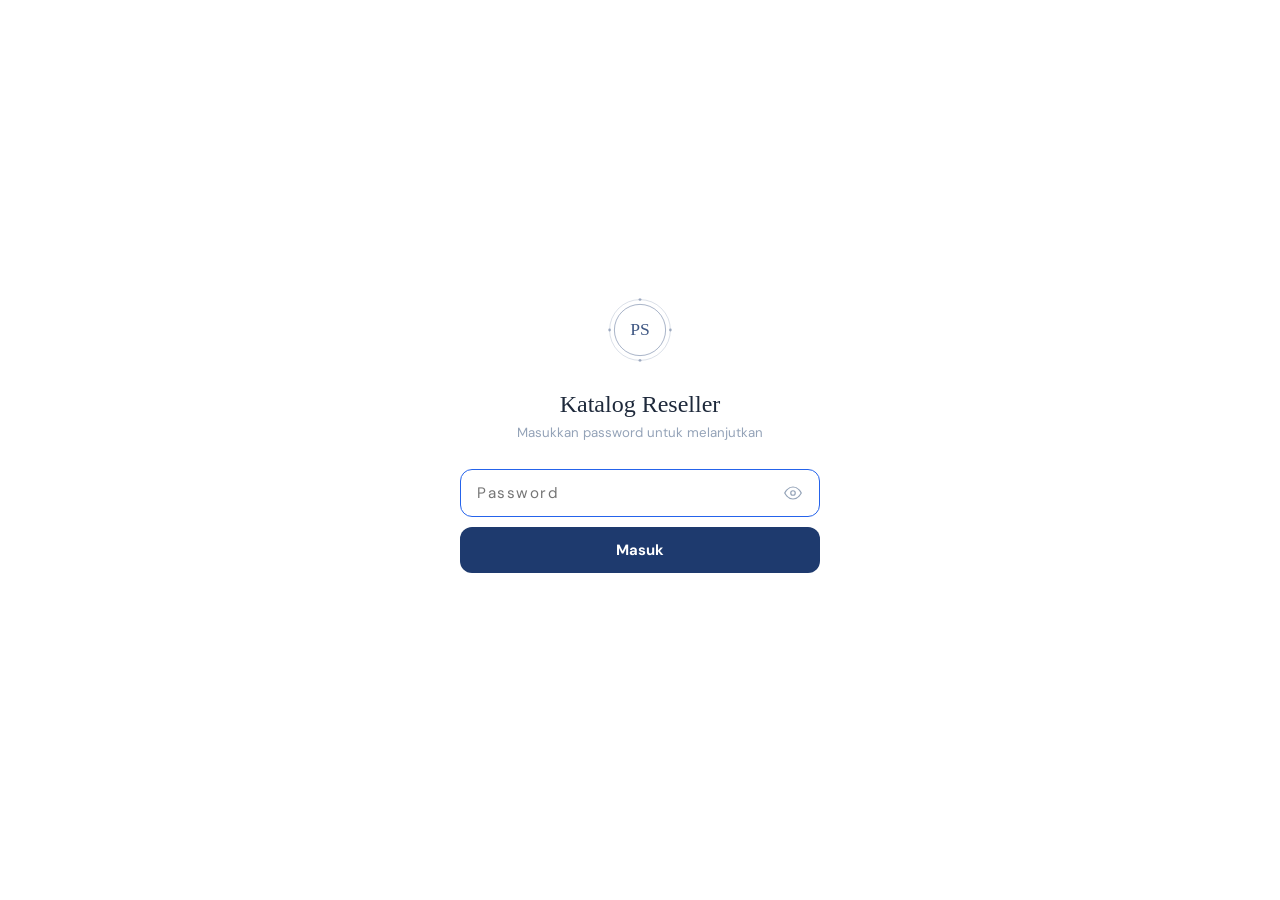
==== reseller.html @ 009b9d59 "Add files via upload" ====
<!DOCTYPE html>
<html lang="id">
<head>
  <meta charset="UTF-8">
  <meta name="viewport" content="width=device-width, initial-scale=1.0">
  <title>Katalog Reseller – Pustaka Salafiyah</title>
  <link rel="preconnect" href="https://fonts.googleapis.com">
  <link rel="preconnect" href="https://fonts.gstatic.com" crossorigin>
  <link href="https://fonts.googleapis.com/css2?family=DM+Sans:wght@400;500;600;700;800&display=swap" rel="stylesheet">
  <link rel="stylesheet" href="style.css">
</head>
<body class="catalog-page reseller-page">

<!-- Password Gate -->
<div class="pw-gate" id="pwGate">
  <div class="pw-box">
    <div class="pw-logo">
      <svg viewBox="0 0 80 80" fill="none" width="64" height="64">
        <circle cx="40" cy="40" r="38" stroke="#1E3A6E" stroke-width="0.8" opacity="0.25"/>
        <circle cx="40" cy="40" r="32" stroke="#1E3A6E" stroke-width="1.2" opacity="0.4"/>
        <circle cx="40" cy="2"  r="1.8" fill="#1E3A6E" opacity="0.35"/>
        <circle cx="40" cy="78" r="1.8" fill="#1E3A6E" opacity="0.35"/>
        <circle cx="2"  cy="40" r="1.8" fill="#1E3A6E" opacity="0.35"/>
        <circle cx="78" cy="40" r="1.8" fill="#1E3A6E" opacity="0.35"/>
        <text x="40" y="46" font-family="Georgia, serif" font-size="22"
          text-anchor="middle" fill="#1E3A6E" opacity="0.85">PS</text>
      </svg>
    </div>
    <p class="pw-title">Katalog Reseller</p>
    <p class="pw-sub">Masukkan password untuk melanjutkan</p>
    <div class="pw-input-wrap">
      <input class="pw-input" type="password" id="pwInput"
        placeholder="Password" autocomplete="current-password">
      <button class="pw-toggle" id="pwToggle" type="button" aria-label="Tampilkan password">
        <svg id="eyeIcon" viewBox="0 0 24 24" fill="none" width="18" height="18">
          <path d="M1 12s4-8 11-8 11 8 11 8-4 8-11 8-11-8-11-8z"
            stroke="currentColor" stroke-width="1.6"/>
          <circle cx="12" cy="12" r="3" stroke="currentColor" stroke-width="1.6"/>
        </svg>
      </button>
    </div>
    <button class="pw-btn" id="pwSubmit">Masuk</button>
    <p class="pw-error" id="pwError"></p>
  </div>
</div>

  <!-- Header sticky -->
  <header class="cat-header" id="catHeader">
    <div class="cat-header-inner">
      <a href="index.html" class="back-link">
        <svg viewBox="0 0 20 20" fill="none" width="16" height="16">
          <path d="M13 5l-5 5 5 5" stroke="currentColor" stroke-width="2" stroke-linecap="round" stroke-linejoin="round"/>
        </svg>
        Beranda
      </a>
      <div class="cat-header-title">
        <p class="cat-eyebrow">Pustaka Salafiyah · Salafi Kids</p>
        <h1>Katalog Reseller</h1>
      </div>
      <a href="https://wa.me/6287738426088" target="_blank" class="wa-icon-btn" title="Tanya via WhatsApp">
        <svg viewBox="0 0 24 24" fill="currentColor" width="19" height="19">
          <path d="M17.472 14.382c-.297-.149-1.758-.867-2.03-.967-.273-.099-.471-.148-.67.15-.197.297-.767.966-.94 1.164-.173.199-.347.223-.644.075-.297-.15-1.255-.463-2.39-1.475-.883-.788-1.48-1.761-1.653-2.059-.173-.297-.018-.458.13-.606.134-.133.298-.347.446-.52.149-.174.198-.298.298-.497.099-.198.05-.371-.025-.52-.075-.149-.669-1.612-.916-2.207-.242-.579-.487-.5-.669-.51-.173-.008-.371-.01-.57-.01-.198 0-.52.074-.792.372-.272.297-1.04 1.016-1.04 2.479 0 1.462 1.065 2.875 1.213 3.074.149.198 2.096 3.2 5.077 4.487.709.306 1.262.489 1.694.625.712.227 1.36.195 1.871.118.571-.085 1.758-.719 2.006-1.413.248-.694.248-1.289.173-1.413-.074-.124-.272-.198-.57-.347z"/>
          <path d="M12 0C5.373 0 0 5.373 0 12c0 2.117.549 4.107 1.51 5.833L.057 23.571a.75.75 0 00.921.921l5.739-1.453A11.943 11.943 0 0012 24c6.627 0 12-5.373 12-12S18.627 0 12 0zm0 21.75a9.728 9.728 0 01-4.964-1.356l-.355-.211-3.685.933.949-3.591-.232-.369A9.722 9.722 0 012.25 12C2.25 6.615 6.615 2.25 12 2.25S21.75 6.615 21.75 12 17.385 21.75 12 21.75z"/>
        </svg>
      </a>
    </div>
  </header>

  <!-- Toolbar: search + sort + kategori -->
  <div class="toolbar">
    <div class="toolbar-inner">
      <div class="toolbar-row1">
        <div class="search-wrap">
          <span class="search-icon">
            <svg viewBox="0 0 20 20" fill="none" width="16" height="16">
              <circle cx="8.5" cy="8.5" r="5.5" stroke="currentColor" stroke-width="1.6"/>
              <path d="M13 13l3.5 3.5" stroke="currentColor" stroke-width="1.6" stroke-linecap="round"/>
            </svg>
          </span>
          <input type="text" id="searchInput" placeholder="Cari judul atau penerbit…" autocomplete="off">
        </div>
        <select class="sort-select" id="sortSelect">
          <option value="default">Urutan default</option>
          <option value="title-az">Judul A–Z</option>
          <option value="title-za">Judul Z–A</option>
          <option value="price-asc">Harga: Rendah–Tinggi</option>
          <option value="price-desc">Harga: Tinggi–Rendah</option>
        </select>
      </div>
      <div class="category-scroll" id="categoryScroll">
        <button class="cat-chip active" data-cat="all">Semua</button>
      </div>
    </div>
  </div>

  <!-- Result info -->
  <div class="result-bar">
    <span id="resultCount"></span>
    <span id="pageInfo"></span>
  </div>

  <!-- States -->
  <div id="loading" class="state-msg">Memuat katalog…</div>
  <div id="errorMsg" class="state-msg state-error" style="display:none;"></div>

  <!-- Grid -->
  <main id="bookGrid" class="book-grid"></main>

  <!-- Pagination -->
  <div class="pagination" id="pagination"></div>

  <footer class="cat-footer">
    © Pustaka Salafiyah – Salafi Kids &nbsp;·&nbsp; Data diperbarui otomatis
  </footer>

  <script src="catalog.js"></script>
  <script>
    initCatalog({
      priceCol:     "Harga reseller",
      discountCol:  "Diskon reseller",
      basePriceCol: "Harga katalog"
    });
  </script>
<script>
  (function () {
    const PASS    = "katalog1234";
    const KEY     = "reseller_auth";
    const gate    = document.getElementById("pwGate");
    const input   = document.getElementById("pwInput");
    const submit  = document.getElementById("pwSubmit");
    const errMsg  = document.getElementById("pwError");
    const toggle  = document.getElementById("pwToggle");

    // Jika sudah auth di sesi ini, langsung sembunyikan gate
    if (sessionStorage.getItem(KEY) === "1") {
      gate.style.display = "none";
      return;
    }

    // Kunci scroll halaman di belakang gate
    document.body.style.overflow = "hidden";

    function attempt() {
      if (input.value === PASS) {
        sessionStorage.setItem(KEY, "1");
        gate.style.display = "none";
        document.body.style.overflow = "";
      } else {
        errMsg.textContent = "Password salah. Coba lagi.";
        input.value = "";
        input.focus();
      }
    }

    submit.addEventListener("click", attempt);
    input.addEventListener("keydown", e => { if (e.key === "Enter") attempt(); });

    // Toggle show/hide password
    toggle.addEventListener("click", () => {
      const isText = input.type === "text";
      input.type = isText ? "password" : "text";
      toggle.querySelector("svg").style.opacity = isText ? "1" : "0.4";
    });

    input.focus();
  })();
</script>
</body>
</html>
---- style.css ----
/* ===== TOKENS ===== */
:root {
  --white:      #FFFFFF;
  --surface:    #F8F9FB;
  --green-dark: #166534;
  --green:      #16A34A;
  --green-lt:   #DCFCE7;
  --green-ring: #BBF7D0;
  --ink:        #1E293B;
  --body:       #475569;
  --muted:      #94A3B8;
  --line:       #E2E8F0;
  --amber-bg:   #FEF9C3;
  --amber-tx:   #854D0E;
  --blue-bg:    #DBEAFE;
  --blue-tx:    #1E40AF;
  --red-tx:     #991B1B;
  --font:       'DM Sans', 'Inter', system-ui, sans-serif;
  --shadow-card: 0 1px 3px rgba(0,0,0,.06), 0 4px 12px rgba(0,0,0,.04);
  --shadow-lift: 0 4px 16px rgba(0,0,0,.08), 0 1px 4px rgba(0,0,0,.04);
  --radius:     12px;
  --radius-sm:  8px;
}

*, *::before, *::after { margin:0; padding:0; box-sizing:border-box; }

body {
  font-family: var(--font);
  background: var(--surface);
  color: var(--ink);
  -webkit-font-smoothing: antialiased;
  min-height: 100dvh;
}

/* ============================================================
   HOME PAGE — Centered premium
   ============================================================ */
.home-page {
  min-height: 100dvh;
  display: flex;
  align-items: center;
  justify-content: center;
  background: var(--white);
  padding: 48px 24px;
}

.home-center {
  width: 100%;
  max-width: 440px;
  display: flex;
  flex-direction: column;
  align-items: center;
  gap: 0;
}

/* Logo mark */
.home-logomark {
  margin-bottom: 28px;
}

/* Header */
.home-header {
  text-align: center;
  margin-bottom: 36px;
}

.home-eyebrow {
  font-size: 0.68rem;
  font-weight: 700;
  letter-spacing: 0.22em;
  text-transform: uppercase;
  color: var(--green);
  margin-bottom: 12px;
}

.home-brand-name {
  font-family: 'DM Serif Display', Georgia, serif;
  font-size: clamp(1.9rem, 6vw, 2.6rem);
  font-weight: 400;
  line-height: 1.2;
  color: var(--ink);
  margin-bottom: 16px;
}

.home-brand-name em {
  font-style: italic;
  color: var(--green-dark);
}

.home-tagline {
  font-size: 0.9rem;
  color: var(--body);
  line-height: 1.75;
  max-width: 32em;
}

/* Nav section */
.home-nav-section {
  width: 100%;
  margin-bottom: 32px;
}

.section-rule {
  display: flex;
  align-items: center;
  gap: 12px;
  margin-bottom: 16px;
}

.section-rule span {
  flex: 1;
  height: 1px;
  background: var(--line);
}

.section-rule p {
  font-size: 0.68rem;
  font-weight: 700;
  letter-spacing: 0.18em;
  text-transform: uppercase;
  color: var(--muted);
  white-space: nowrap;
}

.home-nav {
  display: flex;
  flex-direction: column;
  gap: 10px;
}

.nav-card {
  display: flex;
  align-items: center;
  gap: 14px;
  padding: 16px 18px;
  background: var(--surface);
  border: 1.5px solid var(--line);
  border-left: 3px solid transparent;
  border-radius: var(--radius);
  text-decoration: none;
  color: var(--ink);
  transition: border-color .15s, border-left-color .15s, background .15s, transform .12s;
}

.nav-card:hover {
  border-color: var(--line);
  border-left-color: var(--green);
  background: var(--white);
  transform: translateX(3px);
  box-shadow: var(--shadow-card);
}

.nav-card-icon {
  width: 42px;
  height: 42px;
  display: flex;
  align-items: center;
  justify-content: center;
  background: var(--green-lt);
  color: var(--green-dark);
  border-radius: 9px;
  flex-shrink: 0;
}

.nav-card-body {
  display: flex;
  flex-direction: column;
  gap: 3px;
  flex: 1;
}

.nav-card-body strong {
  font-size: 0.95rem;
  font-weight: 700;
  color: var(--ink);
}

.nav-card-body span {
  font-size: 0.79rem;
  color: var(--muted);
}

.nav-card-chevron {
  color: var(--muted);
  flex-shrink: 0;
  transition: transform .15s, color .15s;
}

.nav-card:hover .nav-card-chevron {
  transform: translateX(2px);
  color: var(--green);
}

/* Footer WA */
.home-footer {
  width: 100%;
  display: flex;
  flex-direction: column;
  align-items: center;
  gap: 10px;
}

.wa-btn {
  display: flex;
  align-items: center;
  justify-content: center;
  gap: 10px;
  width: 100%;
  padding: 14px 24px;
  background: #22C55E;
  color: #fff;
  font-family: var(--font);
  font-weight: 700;
  font-size: 0.93rem;
  border-radius: var(--radius);
  text-decoration: none;
  transition: background .15s, transform .1s;
}

.wa-btn:hover { background: #16A34A; transform: translateY(-1px); }

.wa-note {
  font-size: 0.74rem;
  color: var(--muted);
}

/* Responsive */
@media (max-width: 480px) {
  .home-page { padding: 40px 20px; }
  .home-brand-name { font-size: 1.8rem; }
}

/* ============================================================
   CATALOG — TOP HEADER (sticky, collapses on scroll via JS)
   ============================================================ */
.cat-header {
  position: sticky;
  top: 0;
  z-index: 100;
  background: var(--white);
  border-bottom: 1px solid var(--line);
  transition: padding .2s ease;
}

.cat-header-inner {
  max-width: 1120px;
  margin: 0 auto;
  padding: 14px 20px;
  display: flex;
  align-items: center;
  gap: 14px;
}

.back-link {
  display: inline-flex;
  align-items: center;
  gap: 4px;
  font-size: 0.84rem;
  font-weight: 600;
  color: var(--green);
  text-decoration: none;
  white-space: nowrap;
  flex-shrink: 0;
  padding: 6px 10px;
  border-radius: var(--radius-sm);
  transition: background .12s;
}

.back-link:hover { background: var(--green-lt); }

.cat-header-title { flex: 1; min-width: 0; }

.cat-eyebrow {
  font-size: 0.68rem;
  font-weight: 700;
  letter-spacing: 0.14em;
  text-transform: uppercase;
  color: var(--muted);
  line-height: 1;
  transition: opacity .2s;
}

.cat-header-title h1 {
  font-size: 1.1rem;
  font-weight: 800;
  color: var(--ink);
  white-space: nowrap;
  overflow: hidden;
  text-overflow: ellipsis;
}

.wa-icon-btn {
  display: flex;
  align-items: center;
  justify-content: center;
  width: 38px;
  height: 38px;
  background: var(--green-lt);
  color: var(--green-dark);
  border-radius: 50%;
  text-decoration: none;
  flex-shrink: 0;
  transition: background .12s;
}

.wa-icon-btn:hover { background: var(--green-ring); }

/* ============================================================
   TOOLBAR (search + sort + filter — sticky second row)
   ============================================================ */
.toolbar {
  position: sticky;
  top: 65px; /* tinggi header */
  z-index: 90;
  background: var(--white);
  border-bottom: 1px solid var(--line);
  padding: 10px 0;
}

.toolbar-inner {
  max-width: 1120px;
  margin: 0 auto;
  padding: 0 20px;
  display: flex;
  flex-direction: column;
  gap: 8px;
}

/* Row 1: search + sort */
.toolbar-row1 {
  display: flex;
  gap: 8px;
  align-items: center;
}

.search-wrap {
  flex: 1;
  position: relative;
}

.search-icon {
  position: absolute;
  left: 12px;
  top: 50%;
  transform: translateY(-50%);
  color: var(--muted);
  pointer-events: none;
  display: flex;
}

#searchInput {
  font-family: var(--font);
  font-size: 0.9rem;
  width: 100%;
  padding: 10px 14px 10px 38px;
  border: 1.5px solid var(--line);
  border-radius: var(--radius-sm);
  background: var(--surface);
  color: var(--ink);
  transition: border-color .12s;
}

#searchInput:focus {
  outline: none;
  border-color: var(--green);
  background: var(--white);
}

#searchInput::placeholder { color: var(--muted); }

.sort-select {
  font-family: var(--font);
  font-size: 0.85rem;
  font-weight: 600;
  padding: 10px 14px;
  border: 1.5px solid var(--line);
  border-radius: var(--radius-sm);
  background: var(--white);
  color: var(--ink);
  cursor: pointer;
  flex-shrink: 0;
  transition: border-color .12s;
}

.sort-select:focus {
  outline: none;
  border-color: var(--green);
}

/* Row 2: category chips */
.category-scroll {
  display: flex;
  gap: 6px;
  overflow-x: auto;
  scrollbar-width: none;
  padding-bottom: 2px;
}

.category-scroll::-webkit-scrollbar { display: none; }

.cat-chip {
  flex-shrink: 0;
  padding: 5px 14px;
  border-radius: 999px;
  border: 1.5px solid var(--line);
  background: var(--white);
  color: var(--body);
  font-family: var(--font);
  font-size: 0.79rem;
  font-weight: 600;
  cursor: pointer;
  transition: all .12s;
  white-space: nowrap;
}

.cat-chip:hover { border-color: var(--green); color: var(--green); }

.cat-chip.active {
  background: var(--green-dark);
  border-color: var(--green-dark);
  color: #fff;
}

/* ============================================================
   RESULT BAR
   ============================================================ */
.result-bar {
  max-width: 1120px;
  margin: 14px auto 2px;
  padding: 0 20px;
  display: flex;
  align-items: center;
  justify-content: space-between;
  font-size: 0.79rem;
  color: var(--muted);
  font-weight: 500;
}

/* ============================================================
   BOOK GRID
   ============================================================ */
.book-grid {
  max-width: 1120px;
  margin: 0 auto;
  padding: 10px 20px 28px;
  display: grid;
  grid-template-columns: repeat(auto-fill, minmax(310px, 1fr));
  gap: 12px;
}

/* ============================================================
   BOOK CARD — floating, no border
   ============================================================ */
.book-card {
  background: var(--white);
  border-radius: var(--radius);
  box-shadow: var(--shadow-card);
  display: flex;
  overflow: hidden;
  transition: box-shadow .15s, transform .15s;
}

.book-card:hover {
  box-shadow: var(--shadow-lift);
  transform: translateY(-2px);
}

/* Cover */
.book-cover {
  flex: 0 0 76px;
  width: 76px;
  background: var(--green-lt);
  display: flex;
  align-items: center;
  justify-content: center;
  font-size: 1.4rem;
  color: var(--green-dark);
  overflow: hidden;
  position: relative;
}

.book-cover img {
  position: absolute;
  inset: 0;
  width: 100%;
  height: 100%;
  object-fit: cover;
}

/* Body */
.book-body {
  flex: 1;
  min-width: 0;
  padding: 12px 14px 12px;
  display: flex;
  flex-direction: column;
  gap: 5px;
}

.book-title {
  font-size: 0.95rem;
  font-weight: 700;
  line-height: 1.35;
  color: var(--ink);
  display: -webkit-box;
  -webkit-line-clamp: 2;
  line-clamp: 2;
  -webkit-box-orient: vertical;
  overflow: hidden;
}

.book-meta {
  display: flex;
  align-items: center;
  gap: 6px;
  flex-wrap: wrap;
}

.book-publisher {
  font-size: 0.73rem;
  font-weight: 700;
  color: var(--muted);
  text-transform: uppercase;
  letter-spacing: 0.06em;
}

.book-sampul {
  font-size: 0.71rem;
  color: var(--muted);
  background: var(--surface);
  padding: 1px 7px;
  border-radius: 4px;
}

.book-weight {
  font-size: 0.71rem;
  color: var(--muted);
}

/* Price */
.book-price-row {
  display: flex;
  align-items: center;
  gap: 6px;
  flex-wrap: wrap;
  margin-top: 2px;
}

.price-strike {
  font-size: 0.76rem;
  color: var(--muted);
  text-decoration: line-through;
}

.price-discount {
  font-size: 0.7rem;
  font-weight: 800;
  background: var(--amber-bg);
  color: var(--amber-tx);
  padding: 1px 6px;
  border-radius: 4px;
}

.price-final {
  font-size: 1rem;
  font-weight: 800;
  color: var(--green-dark);
}

/* Footer row */
.book-footer {
  display: flex;
  align-items: center;
  justify-content: space-between;
  gap: 8px;
  margin-top: auto;
  padding-top: 8px;
}

.status-badge {
  font-size: 0.67rem;
  font-weight: 800;
  letter-spacing: 0.06em;
  text-transform: uppercase;
  padding: 3px 9px;
  border-radius: 5px;
}

.status-badge.tersedia {
  background: var(--green-lt);
  color: var(--green-dark);
}

.status-badge.habis {
  background: var(--surface);
  color: var(--muted);
}

.status-badge.pre-order {
  background: var(--blue-bg);
  color: var(--blue-tx);
}

.detail-btn {
  display: inline-flex;
  align-items: center;
  gap: 4px;
  font-family: var(--font);
  font-size: 0.74rem;
  font-weight: 700;
  color: var(--green-dark);
  text-decoration: none;
  padding: 5px 11px;
  background: var(--green-lt);
  border-radius: 6px;
  transition: background .12s;
  white-space: nowrap;
  flex-shrink: 0;
}

.detail-btn:hover { background: var(--green-ring); }

/* ============================================================
   PAGINATION
   ============================================================ */
.pagination {
  max-width: 1120px;
  margin: 4px auto 40px;
  padding: 0 20px;
  display: flex;
  align-items: center;
  justify-content: center;
  gap: 5px;
  flex-wrap: wrap;
}

.pg-btn {
  min-width: 38px;
  height: 38px;
  padding: 0 12px;
  border-radius: var(--radius-sm);
  border: 1.5px solid var(--line);
  background: var(--white);
  color: var(--body);
  font-family: var(--font);
  font-size: 0.84rem;
  font-weight: 600;
  cursor: pointer;
  transition: all .12s;
}

.pg-btn:hover:not(:disabled) {
  border-color: var(--green);
  color: var(--green);
}

.pg-btn.active {
  background: var(--green-dark);
  border-color: var(--green-dark);
  color: #fff;
}

.pg-btn:disabled { opacity: .3; cursor: default; }

.pg-dots {
  width: 32px;
  height: 38px;
  display: flex;
  align-items: center;
  justify-content: center;
  font-size: 0.9rem;
  color: var(--muted);
}

/* ============================================================
   STATES
   ============================================================ */
.state-msg {
  max-width: 1120px;
  margin: 48px auto;
  padding: 0 20px;
  text-align: center;
  color: var(--muted);
  font-size: 0.95rem;
}

.state-error { color: var(--red-tx); }

.state-empty {
  grid-column: 1 / -1;
  padding: 48px 20px;
  text-align: center;
  color: var(--muted);
  font-size: 0.95rem;
  font-weight: 500;
}

/* ============================================================
   FOOTER
   ============================================================ */
.cat-footer {
  border-top: 1px solid var(--line);
  padding: 24px 20px;
  text-align: center;
  font-size: 0.78rem;
  color: var(--muted);
}

/* ============================================================
   RESPONSIVE
   ============================================================ */
@media (max-width: 600px) {
  .toolbar { top: 57px; }

  .cat-header-inner { padding: 12px 16px; }

  .cat-eyebrow { display: none; }

  .toolbar-inner { padding: 0 16px; }

  .book-grid {
    grid-template-columns: 1fr;
    padding: 10px 16px 24px;
    gap: 10px;
  }

  .result-bar { padding: 0 16px; }

  .book-cover { flex: 0 0 68px; width: 68px; }

  .sort-select { font-size: 0.78rem; padding: 10px 10px; }

  .pagination { padding: 0 16px; gap: 4px; }

  .pg-btn { min-width: 34px; height: 34px; font-size: 0.8rem; }
}

@media (max-width: 380px) {
  .sort-select { display: none; }
}

/* ============================================================
   RESELLER PAGE — Override aksen warna ke navy/biru tua
   ============================================================ */
.reseller-page {
  --green-dark: #1E3A6E;
  --green:      #2563EB;
  --green-lt:   #DBEAFE;
  --green-ring: #BFDBFE;
}

/* Harga final pakai navy */
.reseller-page .price-final {
  color: #1E3A6E;
}

/* Badge tersedia pakai biru */
.reseller-page .status-badge.tersedia {
  background: #dcf4de;
  color: #14611d;
}

/* Tombol detail */
.reseller-page .detail-btn {
  color: #1E3A6E;
  background: #DBEAFE;
}

.reseller-page .detail-btn:hover {
  background: #BFDBFE;
}

/* Chip aktif */
.reseller-page .cat-chip.active {
  background: #1E3A6E;
  border-color: #1E3A6E;
}

/* Pagination aktif */
.reseller-page .pg-btn.active {
  background: #1E3A6E;
  border-color: #1E3A6E;
}

/* WA icon btn */
.reseller-page .wa-icon-btn {
  background: #DBEAFE;
  color: #1E3A6E;
}

.reseller-page .wa-icon-btn:hover {
  background: #BFDBFE;
}

/* Back link */
.reseller-page .back-link {
  color: #2563EB;
}

.reseller-page .back-link:hover {
  background: #DBEAFE;
}

/* Search & sort focus */
.reseller-page #searchInput:focus {
  border-color: #2563EB;
}

.reseller-page .sort-select:focus {
  border-color: #2563EB;
}

/* Hover pada cat-chip */
.reseller-page .cat-chip:hover {
  border-color: #2563EB;
  color: #2563EB;
}

/* Hover pada nav card */
.reseller-page .pg-btn:hover:not(:disabled) {
  border-color: #2563EB;
  color: #2563EB;
}

/* Card hover border */
.reseller-page .book-card:hover {
  border-color: #BFDBFE;
}

/* ============================================================
   PASSWORD GATE
   ============================================================ */
.pw-gate {
  position: fixed;
  inset: 0;
  z-index: 999;
  background: var(--white);
  display: flex;
  align-items: center;
  justify-content: center;
  padding: 24px;
}

.pw-box {
  width: 100%;
  max-width: 360px;
  display: flex;
  flex-direction: column;
  align-items: center;
  gap: 0;
}

.pw-logo {
  margin-bottom: 24px;
}

.pw-title {
  font-family: 'DM Serif Display', Georgia, serif;
  font-size: 1.5rem;
  font-weight: 400;
  color: var(--ink);
  text-align: center;
  margin-bottom: 6px;
}

.pw-sub {
  font-size: 0.83rem;
  color: var(--muted);
  text-align: center;
  margin-bottom: 28px;
}

.pw-input-wrap {
  width: 100%;
  position: relative;
  margin-bottom: 10px;
}

.pw-input {
  font-family: var(--font);
  font-size: 0.95rem;
  width: 100%;
  padding: 13px 46px 13px 16px;
  border: 1.5px solid var(--line);
  border-radius: var(--radius);
  background: var(--surface);
  color: var(--ink);
  letter-spacing: 0.1em;
  transition: border-color .15s;
}

.pw-input:focus {
  outline: none;
  border-color: #2563EB;
  background: var(--white);
}

.pw-toggle {
  position: absolute;
  right: 14px;
  top: 50%;
  transform: translateY(-50%);
  background: none;
  border: none;
  cursor: pointer;
  color: var(--muted);
  display: flex;
  padding: 4px;
}

.pw-btn {
  font-family: var(--font);
  font-size: 0.93rem;
  font-weight: 700;
  width: 100%;
  padding: 13px;
  background: #1E3A6E;
  color: #fff;
  border: none;
  border-radius: var(--radius);
  cursor: pointer;
  transition: background .15s;
  margin-bottom: 12px;
}

.pw-btn:hover { background: #2563EB; }

.pw-error {
  font-size: 0.8rem;
  color: var(--red-tx);
  text-align: center;
  min-height: 18px;
}
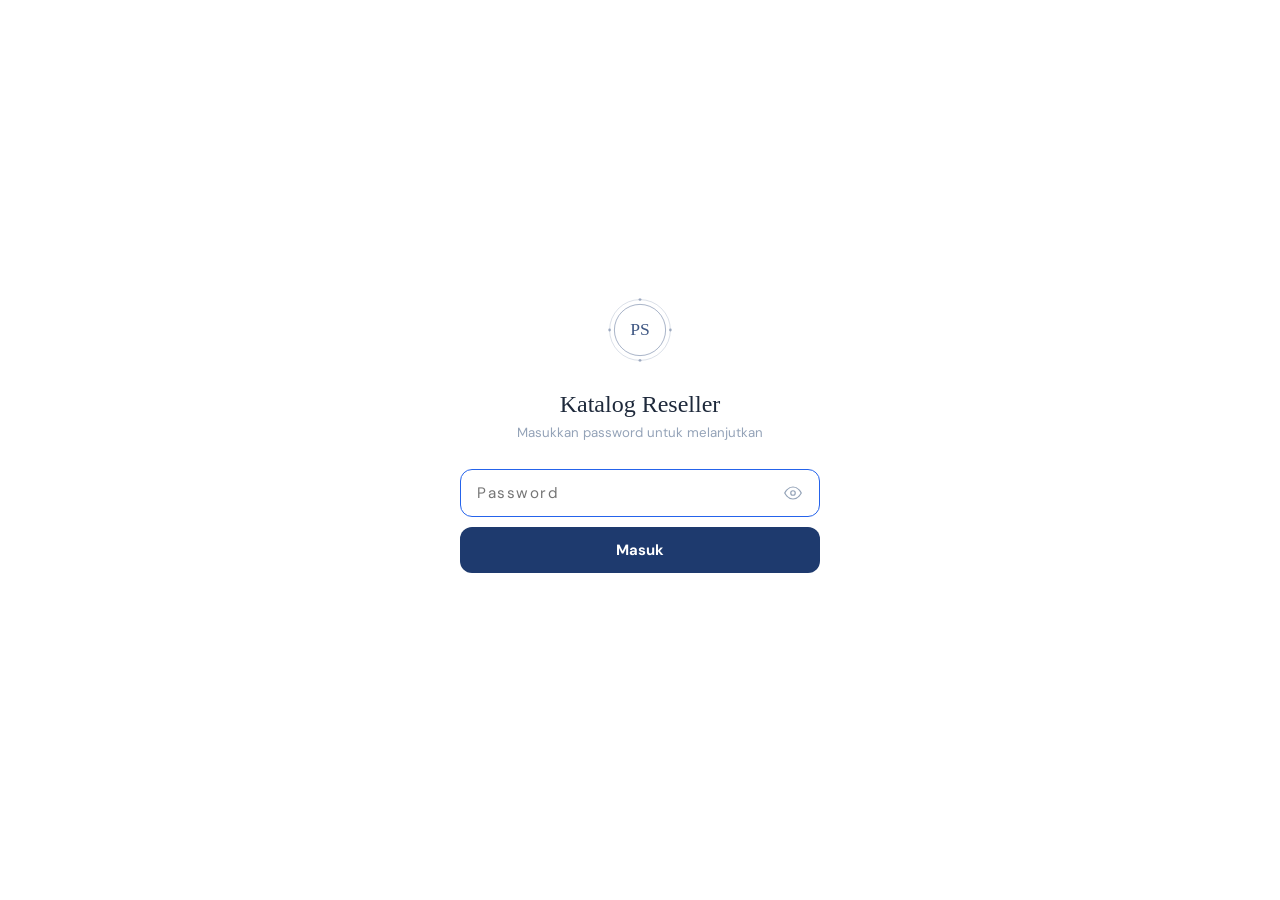
==== commit d8b833d0: "Add files via upload" ====
--- a/reseller.html
+++ b/reseller.html
@@ -79,13 +79,18 @@
           </span>
           <input type="text" id="searchInput" placeholder="Cari judul atau penerbit…" autocomplete="off">
         </div>
-        <select class="sort-select" id="sortSelect">
-          <option value="default">Urutan default</option>
-          <option value="title-az">Judul A–Z</option>
-          <option value="title-za">Judul Z–A</option>
-          <option value="price-asc">Harga: Rendah–Tinggi</option>
-          <option value="price-desc">Harga: Tinggi–Rendah</option>
-        </select>
+        <div class="toolbar-row2">
+            <select class="filter-select" id="publisherSelect">
+                <option value="all">Semua penerbit</option>
+            </select>
+            <select class="sort-select" id="sortSelect">
+                <option value="default">Urutan asli</option>
+                <option value="title-az">Judul A–Z</option>
+                <option value="title-za">Judul Z–A</option>
+                <option value="price-asc">Harga: Rendah–Tinggi</option>
+                <option value="price-desc">Harga: Tinggi–Rendah</option>
+            </select>
+        </div>
       </div>
       <div class="category-scroll" id="categoryScroll">
         <button class="cat-chip active" data-cat="all">Semua</button>
--- a/style.css
+++ b/style.css
@@ -331,6 +331,13 @@
   display: flex;
   gap: 8px;
   align-items: center;
+  flex-wrap: wrap;
+}
+
+.toolbar-row2 {
+  display: flex;
+  gap: 8px;
+  flex-shrink: 0;
 }
 
 .search-wrap {
@@ -387,6 +394,24 @@
   border-color: var(--green);
 }
 
+.filter-select {
+  font-family: var(--font);
+  font-size: 0.85rem;
+  font-weight: 600;
+  padding: 10px 14px;
+  border: 1.5px solid var(--line);
+  border-radius: var(--radius-sm);
+  background: var(--white);
+  color: var(--ink);
+  cursor: pointer;
+  transition: border-color .12s;
+}
+
+.filter-select:focus {
+  outline: none;
+  border-color: var(--green);
+}
+
 /* Row 2: category chips */
 .category-scroll {
   display: flex;
@@ -466,9 +491,12 @@
 }
 
 /* Cover */
+
 .book-cover {
-  flex: 0 0 76px;
-  width: 76px;
+  flex: 0 0 110px;
+  /* width: 90px; */
+  min-height: 120px;
+  align-self: stretch;
   background: var(--green-lt);
   display: flex;
   align-items: center;
@@ -491,14 +519,15 @@
 .book-body {
   flex: 1;
   min-width: 0;
-  padding: 12px 14px 12px;
+  /* padding: 12px 14px 12px; */
+  padding: 11px 12px 11px;
   display: flex;
   flex-direction: column;
   gap: 5px;
 }
 
 .book-title {
-  font-size: 0.95rem;
+  font-size: 0.9rem;
   font-weight: 700;
   line-height: 1.35;
   color: var(--ink);
@@ -726,17 +755,34 @@
 
   .result-bar { padding: 0 16px; }
 
-  .book-cover { flex: 0 0 68px; width: 68px; }
-
-  .sort-select { font-size: 0.78rem; padding: 10px 10px; }
+  /* .book-cover { flex: 0 0 68px; width: 68px; } */
+
+  .book-cover { flex: 0 0 80px; width: 80px; min-height: 110px; }
 
   .pagination { padding: 0 16px; gap: 4px; }
 
   .pg-btn { min-width: 34px; height: 34px; font-size: 0.8rem; }
-}
-
-@media (max-width: 380px) {
-  .sort-select { display: none; }
+
+  .toolbar-row1 {
+    flex-wrap: wrap;
+  }
+
+  .search-wrap {
+    flex: 1 1 100%; /* search penuh 1 baris */
+  }
+
+  .toolbar-row2 {
+    width: 100%;
+    display: flex;
+    gap: 8px;
+  }
+
+  .filter-select,
+  .sort-select {
+    flex: 1;
+    font-size: 0.78rem;
+    padding: 10px 10px;
+  }
 }
 
 /* ============================================================
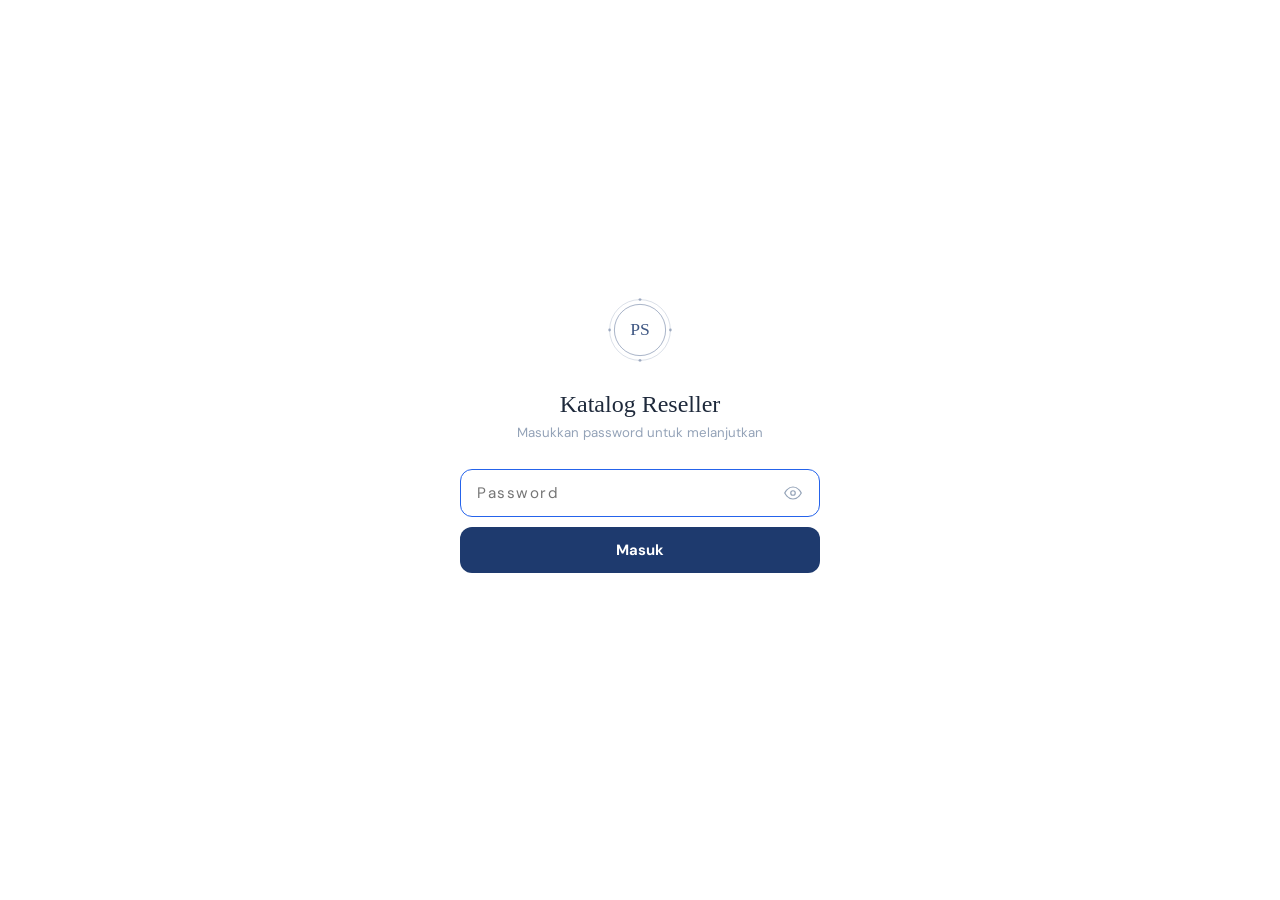
==== commit 3891c6a7: "Change option label from 'Urutan asli' to 'Urutan default'" ====
--- a/reseller.html
+++ b/reseller.html
@@ -84,7 +84,7 @@
                 <option value="all">Semua penerbit</option>
             </select>
             <select class="sort-select" id="sortSelect">
-                <option value="default">Urutan asli</option>
+                <option value="default">Urutan default</option>
                 <option value="title-az">Judul A–Z</option>
                 <option value="title-za">Judul Z–A</option>
                 <option value="price-asc">Harga: Rendah–Tinggi</option>
@@ -171,4 +171,4 @@
   })();
 </script>
 </body>
-</html>+</html>
--- a/style.css
+++ b/style.css
@@ -757,7 +757,7 @@
 
   /* .book-cover { flex: 0 0 68px; width: 68px; } */
 
-  .book-cover { flex: 0 0 80px; width: 80px; min-height: 110px; }
+  .book-cover { flex: 0 0 110px; width: 90px; min-height: 110px; }
 
   .pagination { padding: 0 16px; gap: 4px; }
 
@@ -976,4 +976,4 @@
   color: var(--red-tx);
   text-align: center;
   min-height: 18px;
-}+}
